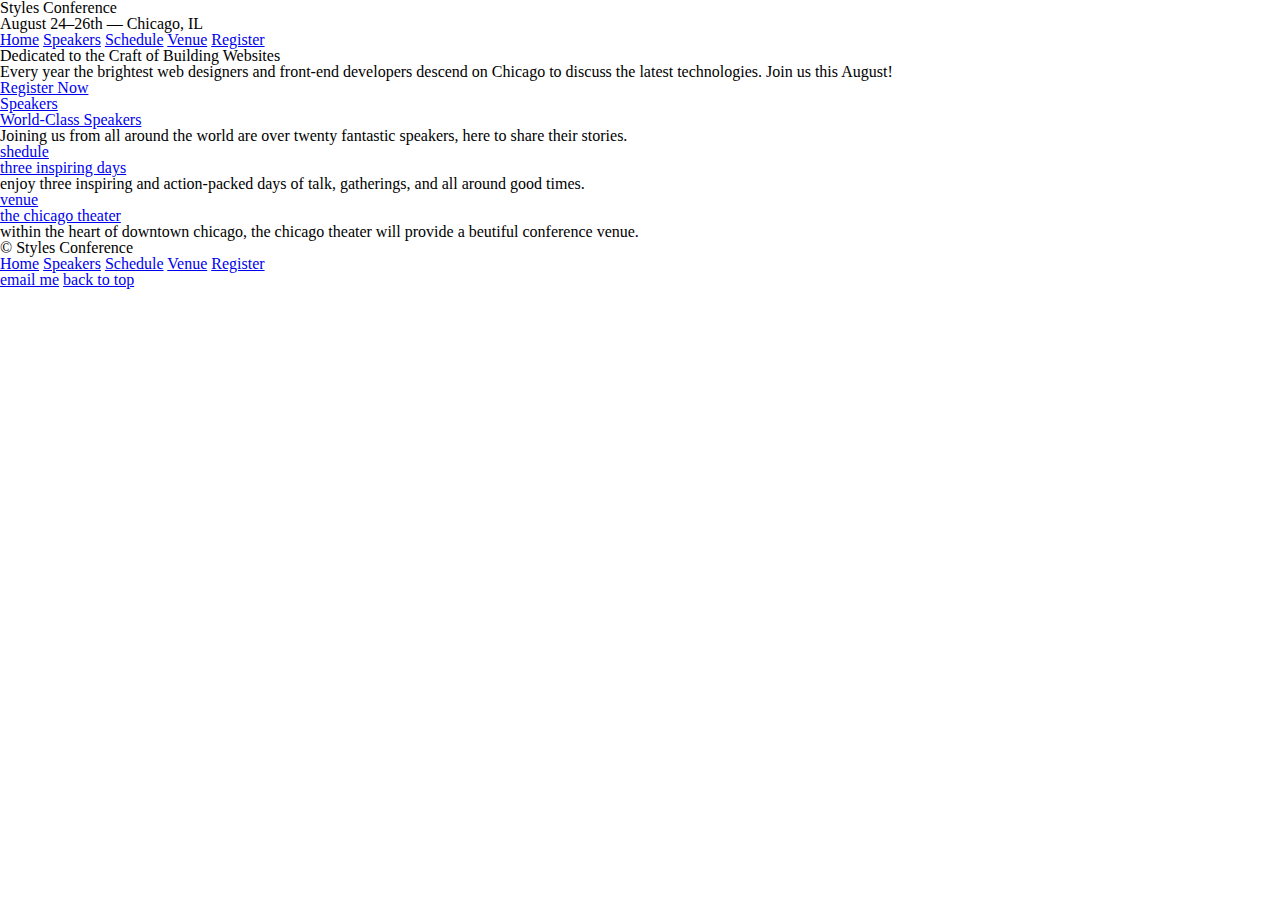
==== index.html @ 7bad0878 "created multiple nav's in my ctyle conferences layout" ====
<!DOCTYPE html>
<html lang="en">
  <head>
  <meta charset="utf-8">
  <title>Styles Conference 2</title>
  <link rel="stylesheet" href="main.css">
  </head>
  <body id="top">
    <header>
  <h1><a href='index.html'></a>Styles Conference</h1>

    <p>August 24&ndash;26th &mdash; Chicago, IL</p>
     
    
    <nav>

    <a href="index.html">Home</a>
    <a href="speakers.html">Speakers</a>
    <a href="schedule.html">Schedule</a>
    <a href="venue.html">Venue</a>
    <a href="register.html">Register</a>

  </nav>
</header>
<section>
  <h2>Dedicated to the Craft of Building Websites</h2>
  <p>Every year the brightest web <span>designers</span> and front-end developers descend on Chicago to discuss the latest technologies. Join us this August!</p>
   <a href="register.html">Register Now</a>
</section>
  <section>
    <a href="speakers.html">
      <h5>Speakers</h5>
      <h3>World-Class Speakers</h3>
    </a>
    <p>Joining us from all around the world are over twenty fantastic speakers, here to share their stories.</p>
  </section>
  <section>
    <p><a href='schedule.html'>shedule <br>three inspiring days</a></p>
    <p>enjoy three inspiring and action-packed days of talk, gatherings, and all around good times.</p>
    <p><a href='venue.html'>venue <br> the chicago theater</a></p>
    <p>within the heart of downtown chicago, the chicago theater will provide a beutiful conference venue.</p>
  </section>
  <footer>
  <small>&copy; Styles Conference</small>
  <nav>
    <a href="index.html">Home</a>
    <a href="speakers.html">Speakers</a>
    <a href="schedule.html">Schedule</a>
    <a href="venue.html">Venue</a>
    <a href="register.html">Register</a>
  </nav>
  <a href="mailto: khansaifali962@gmail.com?subject=how%20are%20you&body=iam%20fine">email me</a>
  <a href="#top">back to top</a> 
</footer>
  

  </body>
</html>
---- main.css ----
/* http://meyerweb.com/eric/tools/css/reset/ 
   v2.0 | 20110126
   License: none (public domain)
*/

html, body, div, span, applet, object, iframe,
h1, h2, h3, h4, h5, h6, p, blockquote, pre,
a, abbr, acronym, address, big, cite, code,
del, dfn, em, img, ins, kbd, q, s, samp,
small, strike, strong, sub, sup, tt, var,
b, u, i, center,
dl, dt, dd, ol, ul, li,
fieldset, form, label, legend,
table, caption, tbody, tfoot, thead, tr, th, td,
article, aside, canvas, details, embed, 
figure, figcaption, footer, header, hgroup, 
menu, nav, output, ruby, section, summary,
time, mark, audio, video {
	margin: 0;
	padding: 0;
	border: 0;
	font-size: 100%;
	font: inherit;
	vertical-align: baseline;
}
/* HTML5 display-role reset for older browsers */
article, aside, details, figcaption, figure, 
footer, header, hgroup, menu, nav, section {
	display: block;
}
body {
	line-height: 1;
}
ol, ul {
	list-style: none;
}
blockquote, q {
	quotes: none;
}
blockquote:before, blockquote:after,
q:before, q:after {
	content: '';
	content: none;
}
table {
	border-collapse: collapse;
	border-spacing: 0;
}
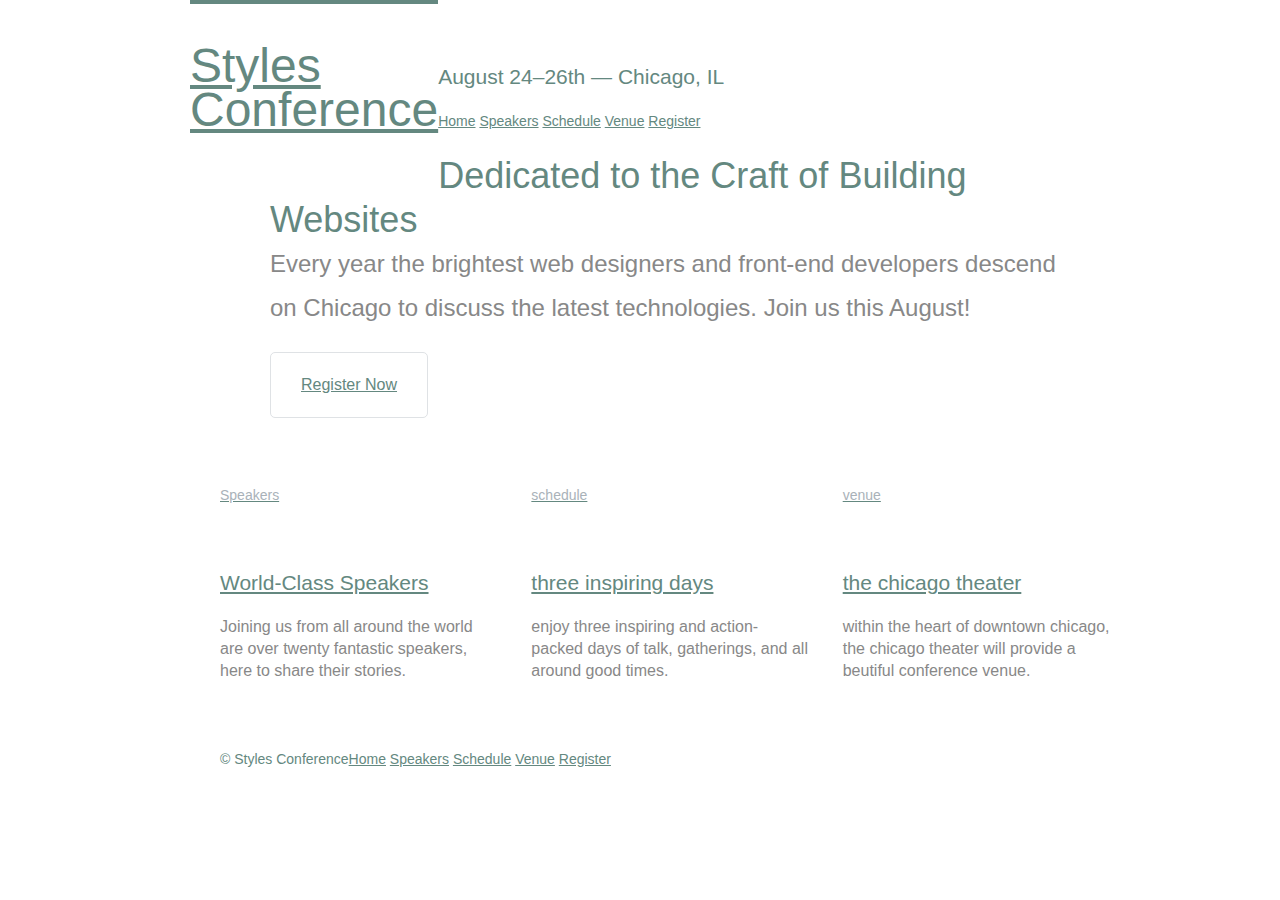
==== commit ae3b4a10: "working with typography" ====
--- a/index.html
+++ b/index.html
@@ -5,14 +5,19 @@
   <title>Styles Conference 2</title>
   <link rel="stylesheet" href="main.css">
   </head>
-  <body id="top">
-    <header>
-  <h1><a href='index.html'></a>Styles Conference</h1>
+  <body>
 
-    <p>August 24&ndash;26th &mdash; Chicago, IL</p>
+    <header class="container group">
+      
+  <h1 class="logo">
+    <a href='index.html'>Styles <br> Conference</a>
+  </h1>
+  <header>
+
+    <h3 class="tagline">August 24&ndash;26th &mdash; Chicago, IL</h3>
      
     
-    <nav>
+    <nav class="primary-nav">
 
     <a href="index.html">Home</a>
     <a href="speakers.html">Speakers</a>
@@ -22,37 +27,56 @@
 
   </nav>
 </header>
-<section>
-  <h2>Dedicated to the Craft of Building Websites</h2>
+
+  <section class="hero container">
+  <h2>Dedicated to the Craft of Building Websites</h2
+    >
   <p>Every year the brightest web <span>designers</span> and front-end developers descend on Chicago to discuss the latest technologies. Join us this August!</p>
-   <a href="register.html">Register Now</a>
+
+   <a class="btn btn-alt" href="register.html">Register Now</a>
+
 </section>
-  <section>
+
+<section class="grid">
+
+  <section class="teaser col-1-3">
+    
     <a href="speakers.html">
       <h5>Speakers</h5>
-      <h3>World-Class Speakers</h3>
+      <h3 class="tagline">World-Class Speakers</h3>
     </a>
     <p>Joining us from all around the world are over twenty fantastic speakers, here to share their stories.</p>
   </section>
-  <section>
-    <p><a href='schedule.html'>shedule <br>three inspiring days</a></p>
+
+  <section class="teaser col-1-3">
+      <a href="schedule.html">
+          <h5>schedule</h5>
+          <h3 class="tagline">three inspiring days</h3>
+        </a>
     <p>enjoy three inspiring and action-packed days of talk, gatherings, and all around good times.</p>
-    <p><a href='venue.html'>venue <br> the chicago theater</a></p>
+  </section>
+
+  <section class="teaser col-1-3">
+      <a href="venue.html">
+          <h5>venue</h5>
+          <h3 class="tagline">the chicago theater</h3>
+        </a>
     <p>within the heart of downtown chicago, the chicago theater will provide a beutiful conference venue.</p>
+
   </section>
-  <footer>
+  </section>
+
+  <footer class="primary-footer group container">
   <small>&copy; Styles Conference</small>
-  <nav>
+  <nav class="primary-nav">
     <a href="index.html">Home</a>
     <a href="speakers.html">Speakers</a>
     <a href="schedule.html">Schedule</a>
     <a href="venue.html">Venue</a>
     <a href="register.html">Register</a>
   </nav>
-  <a href="mailto: khansaifali962@gmail.com?subject=how%20are%20you&body=iam%20fine">email me</a>
-  <a href="#top">back to top</a> 
 </footer>
-  
+
 
   </body>
 </html>
--- a/main.css
+++ b/main.css
@@ -1,4 +1,4 @@
-/* http://meyerweb.com/eric/tools/css/reset/ 
+/* http://meyerweb.com/eric/tools/css/reset/
    v2.0 | 20110126
    License: none (public domain)
 */
@@ -12,37 +12,179 @@
 dl, dt, dd, ol, ul, li,
 fieldset, form, label, legend,
 table, caption, tbody, tfoot, thead, tr, th, td,
-article, aside, canvas, details, embed, 
-figure, figcaption, footer, header, hgroup, 
+article, aside, canvas, details, embed,
+figure, figcaption, footer, header, hgroup,
 menu, nav, output, ruby, section, summary,
 time, mark, audio, video {
-	margin: 0;
-	padding: 0;
-	border: 0;
-	font-size: 100%;
-	font: inherit;
-	vertical-align: baseline;
+  margin: 0;
+  padding: 0;
+  border: 0;
+  font-size: 100%;
+  font: inherit;
+  vertical-align: baseline;
 }
-/* HTML5 display-role reset for older browsers */
-article, aside, details, figcaption, figure, 
+article, aside, details, figcaption, figure,
 footer, header, hgroup, menu, nav, section {
-	display: block;
+  display: block;
 }
 body {
-	line-height: 1;
+  line-height: 1;
 }
 ol, ul {
-	list-style: none;
+  list-style: none;
 }
 blockquote, q {
-	quotes: none;
+  quotes: none;
 }
 blockquote:before, blockquote:after,
 q:before, q:after {
-	content: '';
-	content: none;
+  content: '';
+  content: none;
 }
 table {
-	border-collapse: collapse;
-	border-spacing: 0;
-}+  border-collapse: collapse;
+  border-spacing: 0;
+}
+*,
+*:before,
+*:after {
+  -webkit-box-sizing: border-box;
+     -moz-box-sizing: border-box;
+          box-sizing: border-box;
+}
+body {
+  color: #888;
+  font: 300 16px/22px "Open Sans", "Helvetica Neue", Helvetica, Arial, sans-serif;
+}
+h1, h2, h3, h4 {
+  color: #648880;
+}
+
+.container,
+.grid {
+  margin: 0 auto;
+  width: 960px;
+}
+.container {
+  padding-left: 30px;
+  padding-right: 30px;
+}
+.grid,
+.col-1-3,
+.col-2-3 {
+  padding-left: 15px;
+  padding-right: 15px;
+}
+.col-1-3,
+.col-2-3  {
+  display: inline-block;
+  vertical-align: top;
+}
+.col-1-3 {
+  width: 33%;
+}
+.col-2-3 {
+  width: 66.66%;
+}
+.group:before,
+.group:after {
+  content: "";
+  display: table;
+}
+.group:after {
+  clear: both;
+}
+.group {
+  clear: both;
+  *zoom: 1;
+}
+
+h1, h3, h4, h5, p {
+  margin-bottom: 22px;
+}
+
+.btn {
+  border-radius: 5px;
+  display: inline-block;
+  margin: 0;
+}
+.btn-alt {
+  border: 1px solid #dfe2e5;
+  padding: 10px 30px;
+}
+
+.logo {
+  border-top: 4px solid #648880;
+  float: left;
+  font-size: 48px;
+  line-height: 44px;
+  padding: 40px 0 22px 0;
+}
+
+.primary-footer {
+  color: #648880;
+  font-size: 14px;
+  padding-bottom: 44px;
+  padding-top: 44px;
+}
+.primary-footer small {
+  float: left;
+  font-weight: 400;
+}
+.hero {
+  line-height: 44px;
+  padding: 22px 80px 66px 80px;
+}
+.hero h2 {
+  font-size: 36px;
+}
+.hero p {
+  font-size: 24px;
+}
+.teaser a:hover h3 {
+  color: #a9b2b9;
+}
+
+
+h1 {
+  font-size: 36px;
+  line-height: 44px;
+}
+h2 {
+  font-size: 24px;
+  line-height: 44px;
+}
+h3 {
+  font-size: 21px;
+}
+h4 {
+  font-size: 18px;
+}
+
+h5 {
+  color: #a9b2b9;
+  font-size: 14px;
+  font-weight: 400;
+}
+
+strong {
+  font-weight: 400;
+}
+cite, em {
+  font-style: italic;
+}
+
+a:hover {
+  color: #a9b2b9;
+}
+a {
+  color: #648880;
+}
+
+.tagline {
+  margin: 66px 0 22px 0;
+}
+.primary-nav {
+  font-size: 14px;
+  font-weight: 400;
+}
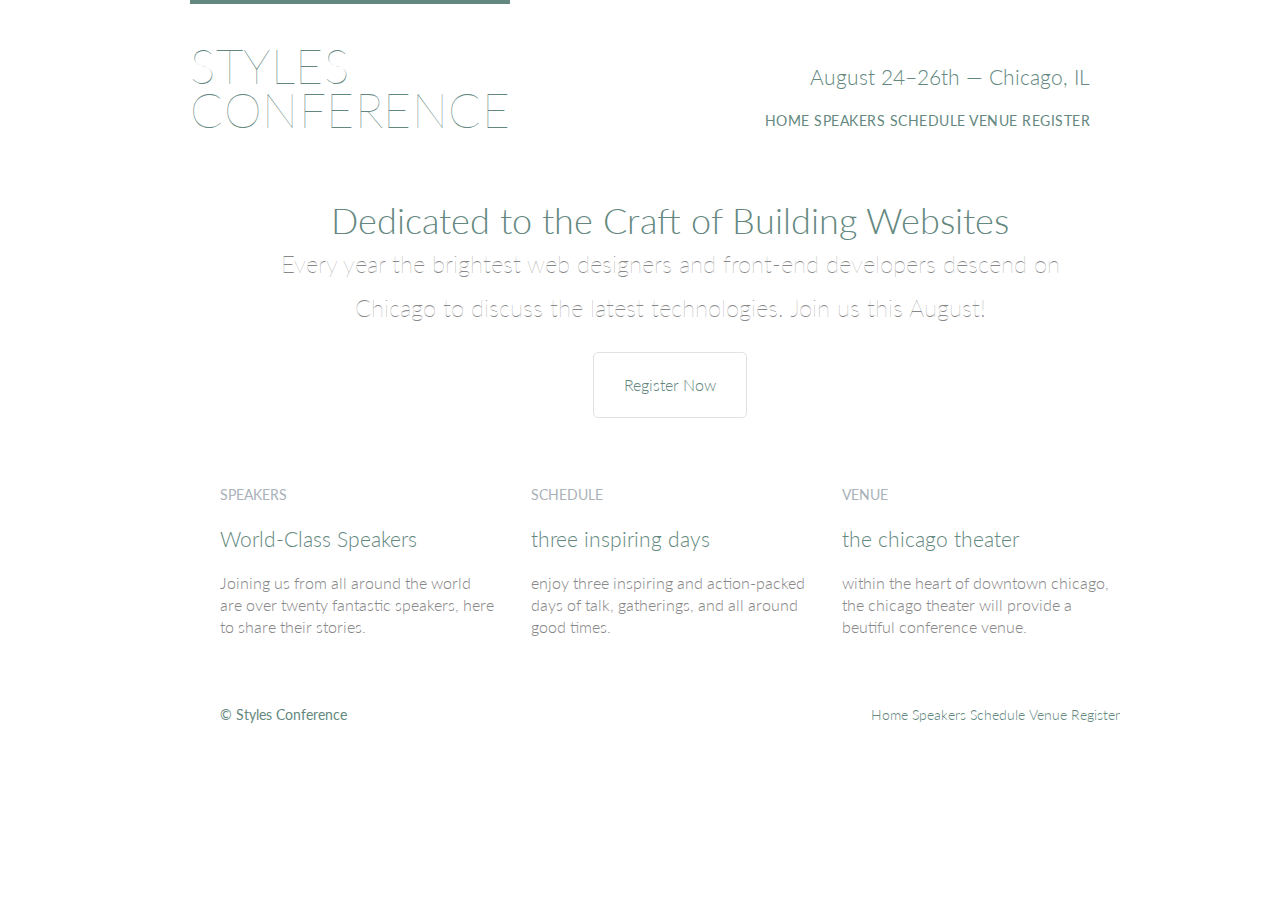
==== commit 879fc02d: "added fonts in my layout" ====
--- a/index.html
+++ b/index.html
@@ -3,7 +3,8 @@
   <head>
   <meta charset="utf-8">
   <title>Styles Conference 2</title>
-  <link rel="stylesheet" href="main.css">
+  <link rel="stylesheet" href="http://fonts.googleapis.com/css?family=Lato:100,300,400">
+<link rel="stylesheet" href="main.css">
   </head>
   <body>
 
@@ -17,7 +18,7 @@
     <h3 class="tagline">August 24&ndash;26th &mdash; Chicago, IL</h3>
      
     
-    <nav class="primary-nav">
+    <nav class="nav primary-nav">
 
     <a href="index.html">Home</a>
     <a href="speakers.html">Speakers</a>
@@ -29,9 +30,8 @@
 </header>
 
   <section class="hero container">
-  <h2>Dedicated to the Craft of Building Websites</h2
-    >
-  <p>Every year the brightest web <span>designers</span> and front-end developers descend on Chicago to discuss the latest technologies. Join us this August!</p>
+  <h2><br>Dedicated to the Craft of Building Websites</h2>
+  <p>Every year the brightest web designers and front-end developers descend on Chicago to discuss the latest technologies. Join us this August!</p>
 
    <a class="btn btn-alt" href="register.html">Register Now</a>
 
@@ -43,7 +43,7 @@
     
     <a href="speakers.html">
       <h5>Speakers</h5>
-      <h3 class="tagline">World-Class Speakers</h3>
+      <h3>World-Class Speakers</h3>
     </a>
     <p>Joining us from all around the world are over twenty fantastic speakers, here to share their stories.</p>
   </section>
@@ -51,7 +51,7 @@
   <section class="teaser col-1-3">
       <a href="schedule.html">
           <h5>schedule</h5>
-          <h3 class="tagline">three inspiring days</h3>
+          <h3>three inspiring days</h3>
         </a>
     <p>enjoy three inspiring and action-packed days of talk, gatherings, and all around good times.</p>
   </section>
@@ -59,7 +59,7 @@
   <section class="teaser col-1-3">
       <a href="venue.html">
           <h5>venue</h5>
-          <h3 class="tagline">the chicago theater</h3>
+          <h3>the chicago theater</h3>
         </a>
     <p>within the heart of downtown chicago, the chicago theater will provide a beutiful conference venue.</p>
 
@@ -68,7 +68,7 @@
 
   <footer class="primary-footer group container">
   <small>&copy; Styles Conference</small>
-  <nav class="primary-nav">
+  <nav class="nav">
     <a href="index.html">Home</a>
     <a href="speakers.html">Speakers</a>
     <a href="schedule.html">Schedule</a>
--- a/main.css
+++ b/main.css
@@ -52,9 +52,10 @@
      -moz-box-sizing: border-box;
           box-sizing: border-box;
 }
+
 body {
   color: #888;
-  font: 300 16px/22px "Open Sans", "Helvetica Neue", Helvetica, Arial, sans-serif;
+  font: 300 16px/22px "Lato", "Open Sans", "Helvetica Neue", Helvetica, Arial, sans-serif;
 }
 h1, h2, h3, h4 {
   color: #648880;
@@ -117,8 +118,11 @@
   border-top: 4px solid #648880;
   float: left;
   font-size: 48px;
+  font-weight: 100;
+  letter-spacing: .5px;
   line-height: 44px;
   padding: 40px 0 22px 0;
+  text-transform: uppercase;
 }
 
 .primary-footer {
@@ -134,12 +138,14 @@
 .hero {
   line-height: 44px;
   padding: 22px 80px 66px 80px;
+  text-align: center;
 }
 .hero h2 {
   font-size: 36px;
 }
 .hero p {
   font-size: 24px;
+  font-weight: 100;
 }
 .teaser a:hover h3 {
   color: #a9b2b9;
@@ -165,6 +171,7 @@
   color: #a9b2b9;
   font-size: 14px;
   font-weight: 400;
+  text-transform: uppercase;
 }
 
 strong {
@@ -179,12 +186,23 @@
 }
 a {
   color: #648880;
+  text-decoration: none;
 }
 
 .tagline {
   margin: 66px 0 22px 0;
+  text-align: right;
 }
 .primary-nav {
   font-size: 14px;
   font-weight: 400;
-}
+  letter-spacing: .5px;
+  text-transform: uppercase;
+}
+p a {
+  border-bottom: 1px solid #dfe2e5;
+}
+.nav {
+  text-align: right;
+}
+
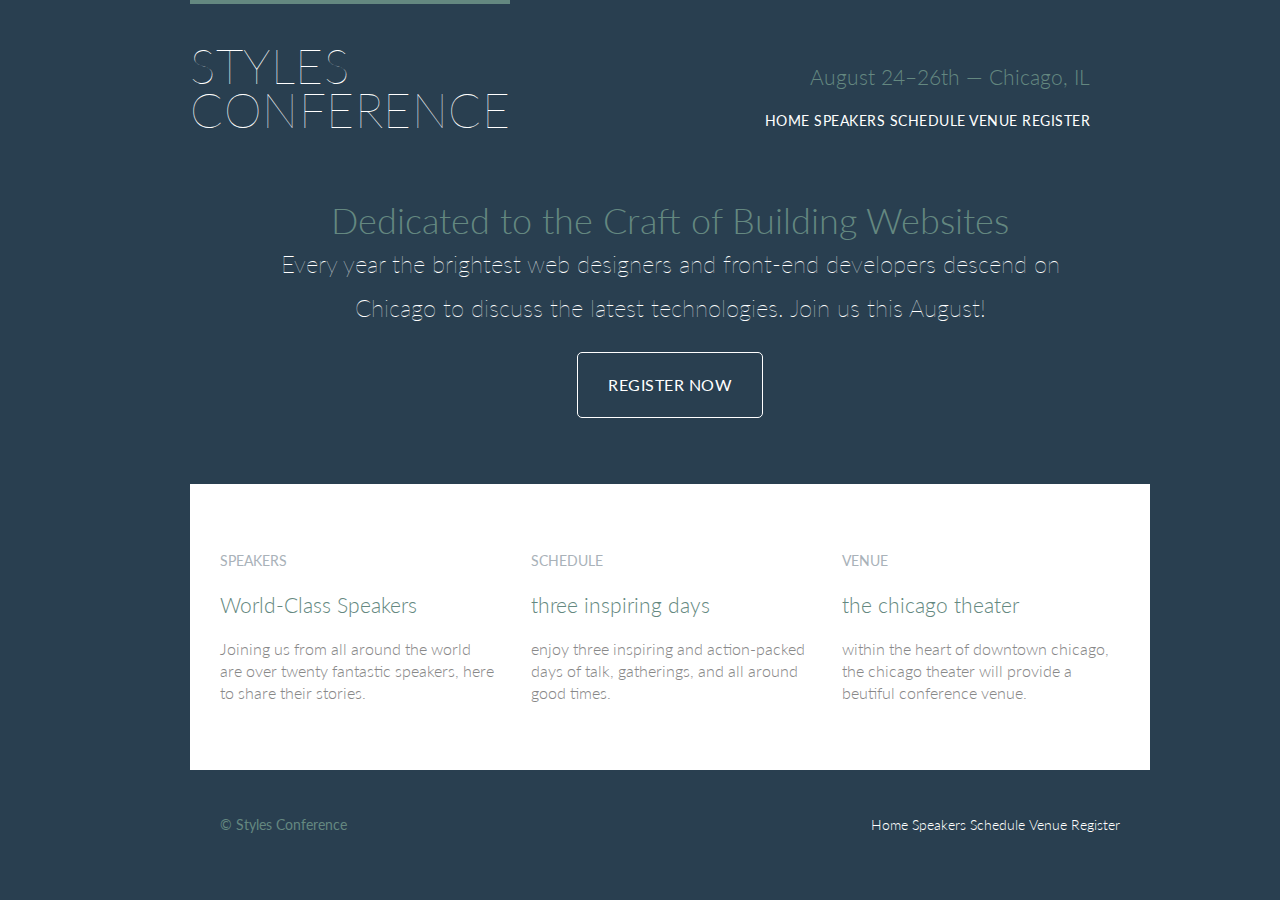
==== commit ead528c3: "setting backgrounds and gradients." ====
--- a/index.html
+++ b/index.html
@@ -8,7 +8,7 @@
   </head>
   <body>
 
-    <header class="container group">
+    <header class="primary-header container group">
       
   <h1 class="logo">
     <a href='index.html'>Styles <br> Conference</a>
@@ -37,7 +37,9 @@
 
 </section>
 
-<section class="grid">
+<section class="row">
+
+<div class="grid">
 
   <section class="teaser col-1-3">
     
@@ -64,6 +66,9 @@
     <p>within the heart of downtown chicago, the chicago theater will provide a beutiful conference venue.</p>
 
   </section>
+  
+  </div>
+
   </section>
 
   <footer class="primary-footer group container">
--- a/main.css
+++ b/main.css
@@ -54,6 +54,7 @@
 }
 
 body {
+  background: #293f50;
   color: #888;
   font: 300 16px/22px "Lato", "Open Sans", "Helvetica Neue", Helvetica, Arial, sans-serif;
 }
@@ -99,6 +100,23 @@
   clear: both;
   *zoom: 1;
 }
+.row,
+.row-alt {
+  min-width: 960px;
+}
+.row {
+  background: #fff;
+  padding: 66px 0 44px 0;
+}
+.row-alt {
+   background: #cbe2c1;
+   background: -webkit-linear-gradient(to right, #a1d3b0, #f6f1d3);
+   background: -moz-linear-gradient(to right, #a1d3b0, #f6f1d3);
+   background: linear-gradient(to right, #a1d3b0, #f6f1d3);
+   padding: 44px 0 22px 0;
+ }
+
+
 
 h1, h3, h4, h5, p {
   margin-bottom: 22px;
@@ -106,12 +124,21 @@
 
 .btn {
   border-radius: 5px;
+  color: #fff;
+  cursor: pointer;
   display: inline-block;
+  font-weight: 400;
+  letter-spacing: .5px;
   margin: 0;
+  text-transform: uppercase;
 }
 .btn-alt {
-  border: 1px solid #dfe2e5;
+  border: 1px solid #fff;
   padding: 10px 30px;
+}
+.btn-alt:hover {
+  background: #fff;
+  color: #648880;
 }
 
 .logo {
@@ -136,6 +163,7 @@
   font-weight: 400;
 }
 .hero {
+  color: #fff;
   line-height: 44px;
   padding: 22px 80px 66px 80px;
   text-align: center;
@@ -205,4 +233,20 @@
 .nav {
   text-align: right;
 }
-
+.primary-header a,
+.primary-footer a {
+  color: #fff;
+}
+.primary-header a:hover,
+.primary-footer a:hover {
+  color: #648880;
+}
+.lead {
+  text-align: center;
+}
+.lead p {
+  font-size: 21px;
+  line-height: 33px;
+}
+
+
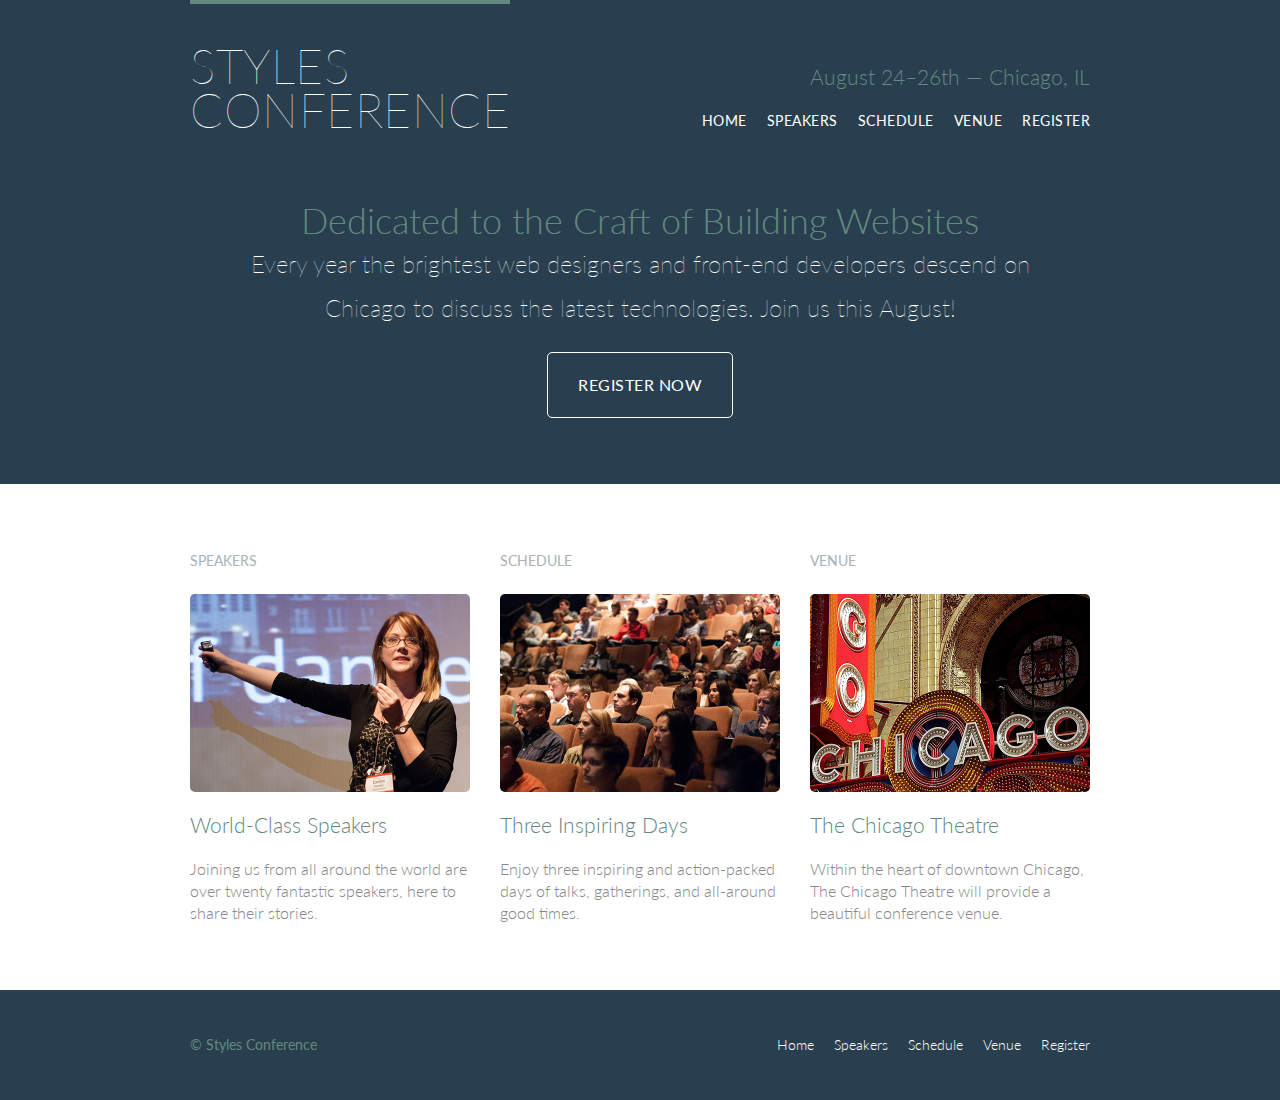
==== commit 35719c23: "added tables to my style conferences website and style them using css" ====
--- a/index.html
+++ b/index.html
@@ -1,87 +1,107 @@
 <!DOCTYPE html>
 <html lang="en">
+
   <head>
-  <meta charset="utf-8">
-  <title>Styles Conference 2</title>
-  <link rel="stylesheet" href="http://fonts.googleapis.com/css?family=Lato:100,300,400">
-<link rel="stylesheet" href="main.css">
+    <meta charset="utf-8">
+    <title>Styles Conference</title>
+    <link rel="stylesheet" href="assets/stylesheets/main.css">
+    <link rel="stylesheet" href="http://fonts.googleapis.com/css?family=Lato:100,300,400">
   </head>
+
   <body>
 
+    <!-- Header -->
+
     <header class="primary-header container group">
-      
-  <h1 class="logo">
-    <a href='index.html'>Styles <br> Conference</a>
-  </h1>
-  <header>
 
-    <h3 class="tagline">August 24&ndash;26th &mdash; Chicago, IL</h3>
-     
-    
-    <nav class="nav primary-nav">
+      <h1 class="logo">
+        <a href="index.html">Styles <br> Conference</a>
+      </h1>
 
-    <a href="index.html">Home</a>
-    <a href="speakers.html">Speakers</a>
-    <a href="schedule.html">Schedule</a>
-    <a href="venue.html">Venue</a>
-    <a href="register.html">Register</a>
+      <h3 class="tagline">August 24&ndash;26th &mdash; Chicago, IL</h3>
 
-  </nav>
-</header>
+      <nav class="nav primary-nav">
+        <ul>
+          <li><a href="index.html">Home</a></li><!--
+          --><li><a href="speakers.html">Speakers</a></li><!--
+          --><li><a href="schedule.html">Schedule</a></li><!--
+          --><li><a href="venue.html">Venue</a></li><!--
+          --><li><a href="register.html">Register</a></li>
+        </ul>
+      </nav>
 
-  <section class="hero container">
-  <h2><br>Dedicated to the Craft of Building Websites</h2>
-  <p>Every year the brightest web designers and front-end developers descend on Chicago to discuss the latest technologies. Join us this August!</p>
+    </header>
 
-   <a class="btn btn-alt" href="register.html">Register Now</a>
+    <!-- Hero -->
 
-</section>
+    <section class="hero container">
 
-<section class="row">
+      <h2>Dedicated to the Craft of Building Websites</h2>
 
-<div class="grid">
+      <p>Every year the brightest web designers and front-end developers descend on Chicago to discuss the latest technologies. Join us this August!</p>
 
-  <section class="teaser col-1-3">
-    
-    <a href="speakers.html">
-      <h5>Speakers</h5>
-      <h3>World-Class Speakers</h3>
-    </a>
-    <p>Joining us from all around the world are over twenty fantastic speakers, here to share their stories.</p>
-  </section>
+      <a class="btn btn-alt" href="register.html">Register Now</a>
 
-  <section class="teaser col-1-3">
-      <a href="schedule.html">
-          <h5>schedule</h5>
-          <h3>three inspiring days</h3>
-        </a>
-    <p>enjoy three inspiring and action-packed days of talk, gatherings, and all around good times.</p>
-  </section>
+    </section>
 
-  <section class="teaser col-1-3">
-      <a href="venue.html">
-          <h5>venue</h5>
-          <h3>the chicago theater</h3>
-        </a>
-    <p>within the heart of downtown chicago, the chicago theater will provide a beutiful conference venue.</p>
+    <!-- Teasers -->
 
-  </section>
-  
-  </div>
+    <section class="row">
+      <div class="grid">
 
-  </section>
+        <!-- Speakers -->
 
-  <footer class="primary-footer group container">
-  <small>&copy; Styles Conference</small>
-  <nav class="nav">
-    <a href="index.html">Home</a>
-    <a href="speakers.html">Speakers</a>
-    <a href="schedule.html">Schedule</a>
-    <a href="venue.html">Venue</a>
-    <a href="register.html">Register</a>
-  </nav>
-</footer>
+        <section class="teaser col-1-3">
+            <h5>Speakers</h5>
+          <a href="speakers.html">
+          <img src='assets/images/home/speakers.jpg' alt='an iamge of world class speakers'>  
+            <h3>World-Class Speakers</h3>
+          </a>
+          <p>Joining us from all around the world are over twenty fantastic speakers, here to share their stories.</p>
+        </section><!--
 
+        Schedule
+
+        --><section class="teaser col-1-3">
+            <h5>Schedule</h5>
+          <a href="schedule.html">
+            <img src='assets/images/home/schedule.jpg' alt=''>
+            <h3>Three Inspiring Days</h3>
+          </a>
+          <p>Enjoy three inspiring and action-packed days of talks, gatherings, and all-around good times.</p>
+        </section><!--
+
+        Venue
+
+        --><section class="teaser col-1-3">
+            <h5>Venue</h5>
+          <a href="venue.html">
+            <img src='assets/images/home/venue.jpg' alt=''>
+            <h3>The Chicago Theatre</h3>
+          </a>
+          <p>Within the heart of downtown Chicago, The Chicago Theatre will provide a beautiful conference venue.</p>
+        </section>
+
+      </div>
+    </section>
+
+    <!-- Footer -->
+
+    <footer class="primary-footer container group">
+
+      <small>&copy; Styles Conference</small>
+
+      <nav class="nav">
+        <ul>
+          <li><a href="index.html">Home</a></li><!--
+          --><li><a href="speakers.html">Speakers</a></li><!--
+          --><li><a href="schedule.html">Schedule</a></li><!--
+          --><li><a href="venue.html">Venue</a></li><!--
+          --><li><a href="register.html">Register</a></li>
+        </ul>
+      </nav>
+
+    </footer>
 
   </body>
-</html>
+</html>--- a/assets/stylesheets/main.css
+++ b/assets/stylesheets/main.css
@@ -0,0 +1,486 @@
+/* http://meyerweb.com/eric/tools/css/reset/
+   v2.0 | 20110126
+   License: none (public domain)
+*/
+
+html, body, div, span, applet, object, iframe,
+h1, h2, h3, h4, h5, h6, p, blockquote, pre,
+a, abbr, acronym, address, big, cite, code,
+del, dfn, em, img, ins, kbd, q, s, samp,
+small, strike, strong, sub, sup, tt, var,
+b, u, i, center,
+dl, dt, dd, ol, ul, li,
+fieldset, form, label, legend,
+table, caption, tbody, tfoot, thead, tr, th, td,
+article, aside, canvas, details, embed,
+figure, figcaption, footer, header, hgroup,
+menu, nav, output, ruby, section, summary,
+time, mark, audio, video {
+  margin: 0;
+  padding: 0;
+  border: 0;
+  font-size: 100%;
+  font: inherit;
+  vertical-align: baseline;
+}
+/* HTML5 display-role reset for older browsers */
+article, aside, details, figcaption, figure,
+footer, header, hgroup, menu, nav, section {
+  display: block;
+}
+body {
+  line-height: 1;
+}
+ol, ul {
+  list-style: none;
+}
+blockquote, q {
+  quotes: none;
+}
+blockquote:before, blockquote:after,
+q:before, q:after {
+  content: '';
+  content: none;
+}
+table {
+  border-collapse: collapse;
+  border-spacing: 0;
+}
+
+/*
+  ========================================
+  Custom styles
+  ========================================
+*/
+
+body {
+  background: #293f50;
+  color: #888;
+  font: 300 16px/22px "Lato", "Open Sans", "Helvetica Neue", Helvetica, Arial, sans-serif;
+}
+
+/*
+  ========================================
+  Grid
+  ========================================
+*/
+
+*,
+*:before,
+*:after {
+  -webkit-box-sizing: border-box;
+     -moz-box-sizing: border-box;
+          box-sizing: border-box;
+}
+.container,
+.grid {
+  margin: 0 auto;
+  width: 960px;
+}
+.container {
+  padding-left: 30px;
+  padding-right: 30px;
+}
+.grid,
+.col-1-3,
+.col-2-3 {
+  padding-left: 15px;
+  padding-right: 15px;
+}
+.col-1-3,
+.col-2-3  {
+  display: inline-block;
+  vertical-align: top;
+}
+.col-1-3 {
+  width: 33.33%;
+}
+.col-2-3 {
+  width: 66.66%;
+}
+
+/*
+  ========================================
+  Clearfix
+  ========================================
+*/
+
+.group:before,
+.group:after {
+  content: "";
+  display: table;
+}
+.group:after {
+  clear: both;
+}
+.group {
+  clear: both;
+  *zoom: 1;
+}
+
+/*
+  ========================================
+  Rows
+  ========================================
+*/
+
+.row,
+.row-alt {
+  min-width: 960px;
+}
+.row {
+  background: #fff;
+  padding: 66px 0 44px 0;
+}
+.row-alt {
+  background: #cbe2c1;
+  background: -webkit-linear-gradient(to right, #a1d3b0, #f6f1d3);
+  background:    -moz-linear-gradient(to right, #a1d3b0, #f6f1d3);
+  background:         linear-gradient(to right, #a1d3b0, #f6f1d3);
+  padding: 44px 0 22px 0;
+}
+
+/*
+  ========================================
+  Typography
+  ========================================
+*/
+
+h1, h2, h3, h4 {
+  color: #648880;
+}
+h1, h3, h4, h5, p {
+  margin-bottom: 22px;
+}
+h1 {
+  font-size: 36px;
+  line-height: 44px;
+}
+h2 {
+  font-size: 24px;
+  line-height: 44px;
+}
+h3 {
+  font-size: 21px;
+}
+h4 {
+  font-size: 18px;
+}
+h5 {
+  color: #a9b2b9;
+  font-size: 14px;
+  font-weight: 400;
+  text-transform: uppercase;
+}
+strong {
+  font-weight: 400;
+}
+cite,
+em {
+  font-style: italic;
+}
+
+/*
+  ========================================
+  Leads
+  ========================================
+*/
+
+.lead {
+  text-align: center;
+}
+.lead p {
+  font-size: 21px;
+  line-height: 33px;
+}
+
+/*
+  ========================================
+  Links
+  ========================================
+*/
+
+a {
+  color: #648880;
+  text-decoration: none;
+}
+a:hover {
+  color: #a9b2b9;
+}
+p a {
+  border-bottom: 1px solid #dfe2e5;
+}
+.primary-header a,
+.primary-footer a {
+  color: #fff;
+}
+.primary-header a:hover,
+.primary-footer a:hover {
+  color: #648880;
+}
+
+/*
+  ========================================
+  Buttons
+  ========================================
+*/
+
+.btn {
+  border-radius: 5px;
+  color: #fff;
+  cursor: pointer;
+  display: inline-block;
+  font-weight: 400;
+  letter-spacing: .5px;
+  margin: 0;
+  text-transform: uppercase;
+}
+.btn-alt {
+  border: 1px solid #fff;
+  padding: 10px 30px;
+}
+.btn-alt:hover {
+  background: #fff;
+  color: #648880;
+}
+.btn-default {
+  border: 0;
+  background: #648880;
+  padding: 11px 30px;
+  font-size: 14px;
+}
+.btn-default:hover {
+  background: #77a198;
+}
+
+
+/*
+  ========================================
+  Primary header
+  ========================================
+*/
+
+.logo {
+  border-top: 4px solid #648880;
+  float: left;
+  font-size: 48px;
+  font-weight: 100;
+  letter-spacing: .5px;
+  line-height: 44px;
+  padding: 40px 0 22px 0;
+  text-transform: uppercase;
+}
+.tagline {
+  margin: 66px 0 22px 0;
+  text-align: right;
+}
+.primary-nav {
+  font-size: 14px;
+  font-weight: 400;
+  letter-spacing: .5px;
+  text-transform: uppercase;
+}
+
+/*
+  ========================================
+  Primary footer
+  ========================================
+*/
+
+.primary-footer {
+  color: #648880;
+  font-size: 14px;
+  padding-bottom: 44px;
+  padding-top: 44px;
+}
+.primary-footer small {
+  float: left;
+  font-weight: 400;
+}
+
+/*
+  ========================================
+  Navigation
+  ========================================
+*/
+
+.nav {
+  text-align: right;
+}
+.nav li {
+  display: inline-block;
+  margin: 0 10px;
+  vertical-align: top;
+}
+.nav li:last-child {
+  margin-right: 0;
+}
+
+/*
+  ========================================
+  Home
+  ========================================
+*/
+
+.hero {
+  color: #fff;
+  line-height: 44px;
+  padding: 22px 80px 66px 80px;
+  text-align: center;
+}
+.hero h2 {
+  font-size: 36px;
+}
+.hero p {
+  font-size: 24px;
+  font-weight: 100;
+}
+.teaser a:hover h3 {
+  color: #a9b2b9;
+}
+.teaser img {
+  border-radius: 5px;
+  display: block;
+  margin-bottom: 22px;
+  max-width: 100%
+}
+
+/*
+  ========================================
+  Speakers
+  ========================================
+*/
+
+.speaker {
+  margin-bottom: 44px;
+}
+.speaker-info {
+  border: 1px solid #dfe2e5;
+  border-radius: 5px;
+  margin-top: 88px;
+  padding-bottom: 22px;
+  text-align: center;
+}
+.speaker-info img {
+  border-radius: 50%;
+  height: 130px;
+  margin: -66px 0 22px 0;
+  vertical-align: top;
+}
+
+/*
+  ========================================
+  Venue
+  ========================================
+*/
+
+.venue-theatre {
+  margin-bottom: 66px;
+}
+.venue-hotel {
+  margin-bottom: 22px;
+}
+.venue-map {
+  height: 264px;
+}
+.why-attend {
+  list-style: square;
+  margin: 0 0 22px 30px;
+}
+form {
+  margin-bottom: 22px;
+}
+input,
+select,
+textarea {
+  font: 300 16px/22px "Lato", "Open Sans", "Helvetica Neue", Helvetica, Arial, sans-serif;
+}
+.register-group label {
+  color: #648880;
+  cursor: pointer;
+  font-weight: 400;
+}
+.register-group input,
+.register-group select,
+.register-group textarea {
+  border: 1px solid #c6c9cc;
+  border-radius: 5px;
+  color: #888;
+  display: block;
+  margin: 5px 0 27px 0;
+  padding: 5px 8px;
+}
+.register-group input,
+.register-group textarea {
+  width: 100%;
+}
+.register-group select {
+  height: 34px;
+  width: 60px;
+}
+.register-group textarea {
+  height: 78px;
+}
+/*
+  ========================================
+  Schedule
+  ========================================
+*/
+
+table {
+  margin-bottom: 44px;
+  width: 100%;
+}
+table:last-child {
+  margin-bottom: 0;
+}
+th,
+td {
+  padding-bottom: 22px;
+  vertical-align: top;
+}
+th {
+  padding-right: 45px;
+  text-align: right;
+  width: 20%;
+}
+td {
+  width: 40%;
+}
+thead {
+  line-height: 44px;
+}
+thead th {
+  color: #648880;
+  font-size: 24px;
+}
+tbody th {
+  color: #a9b2b9;
+  font-size: 14px;
+  font-weight: 400;
+  padding-top: 22px;
+  text-transform: uppercase;
+}
+tbody td {
+  border-top: 1px solid #dfe2e5;
+  padding-top: 21px;
+}
+tbody td:first-of-type {
+  padding-right: 15px;
+}
+tbody td:last-of-type {
+  padding-left: 15px;
+}
+tbody td:only-of-type {
+  padding-left: 0;
+  padding-right: 0;
+}
+table a {
+  color: #888;
+}
+table h4 {
+  margin-bottom: 0;
+}
+.schedule-offset {
+  color: #a9b2b9;
+}
